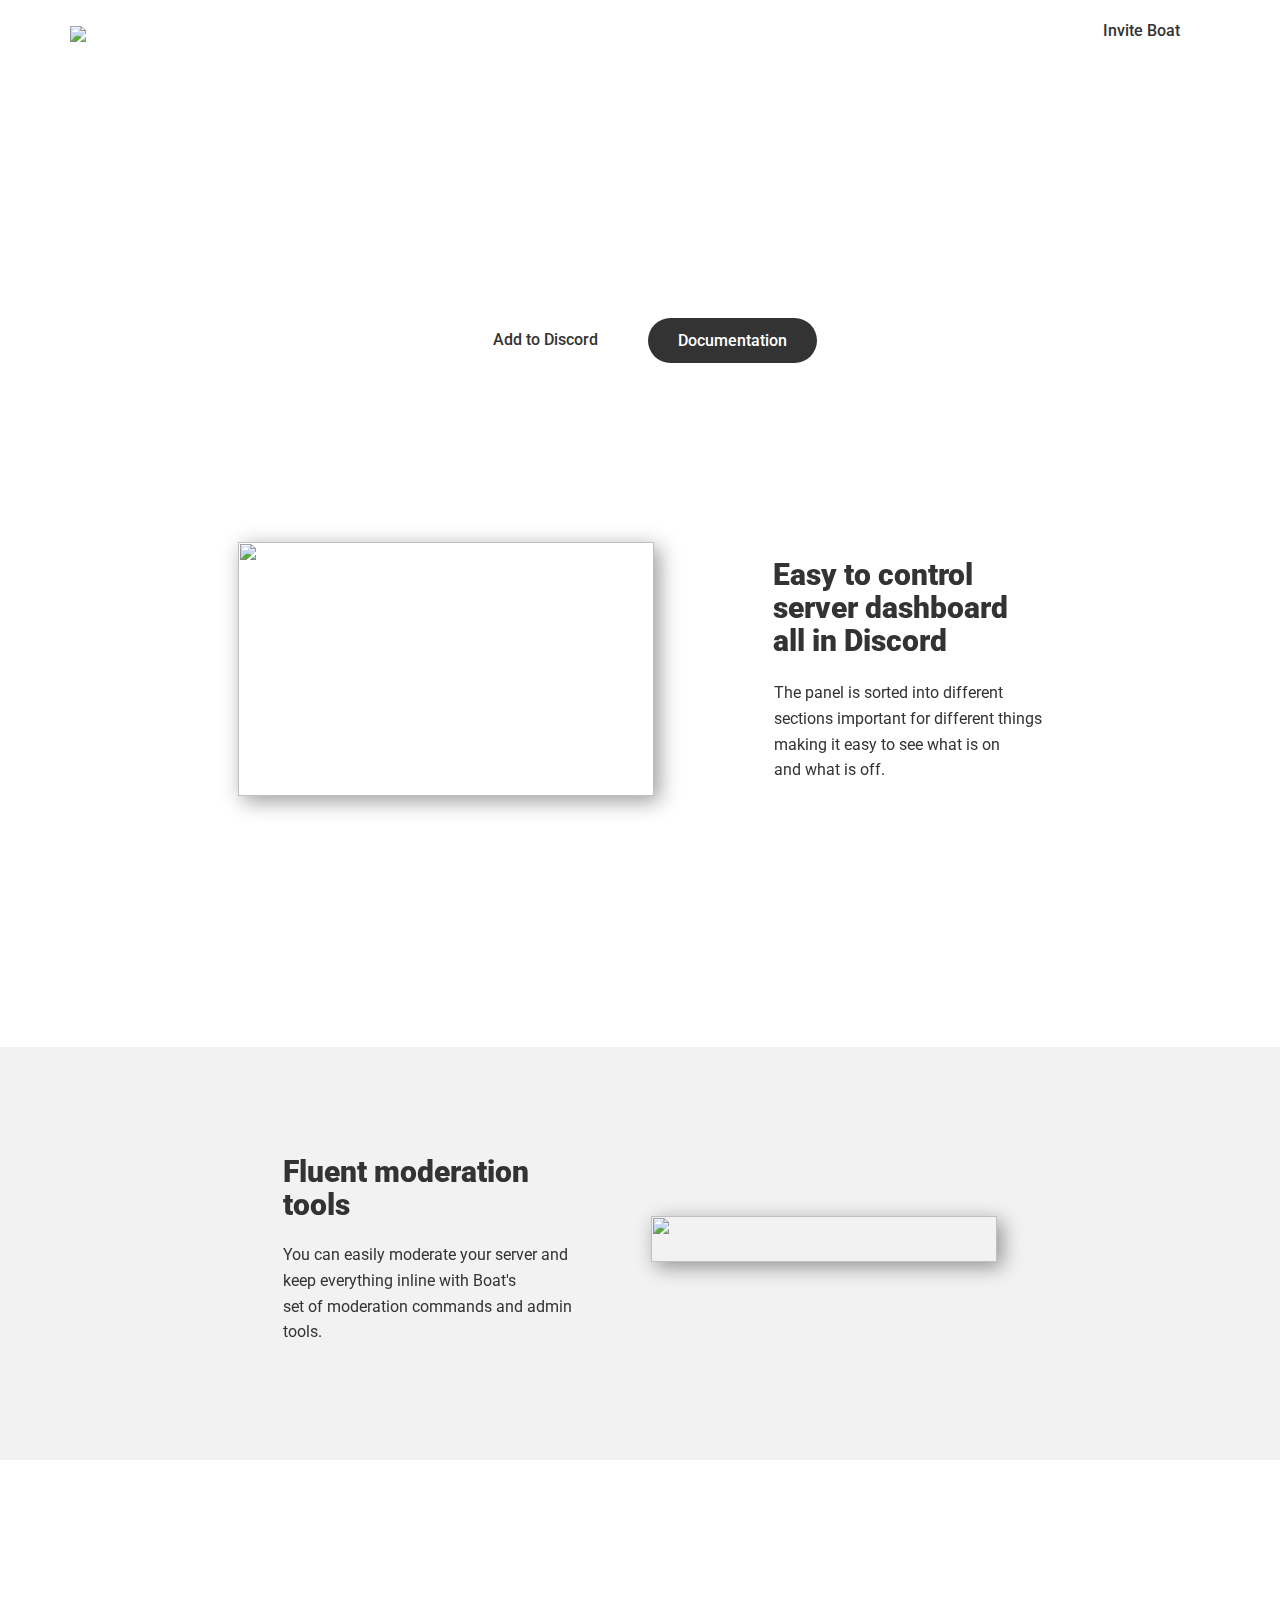
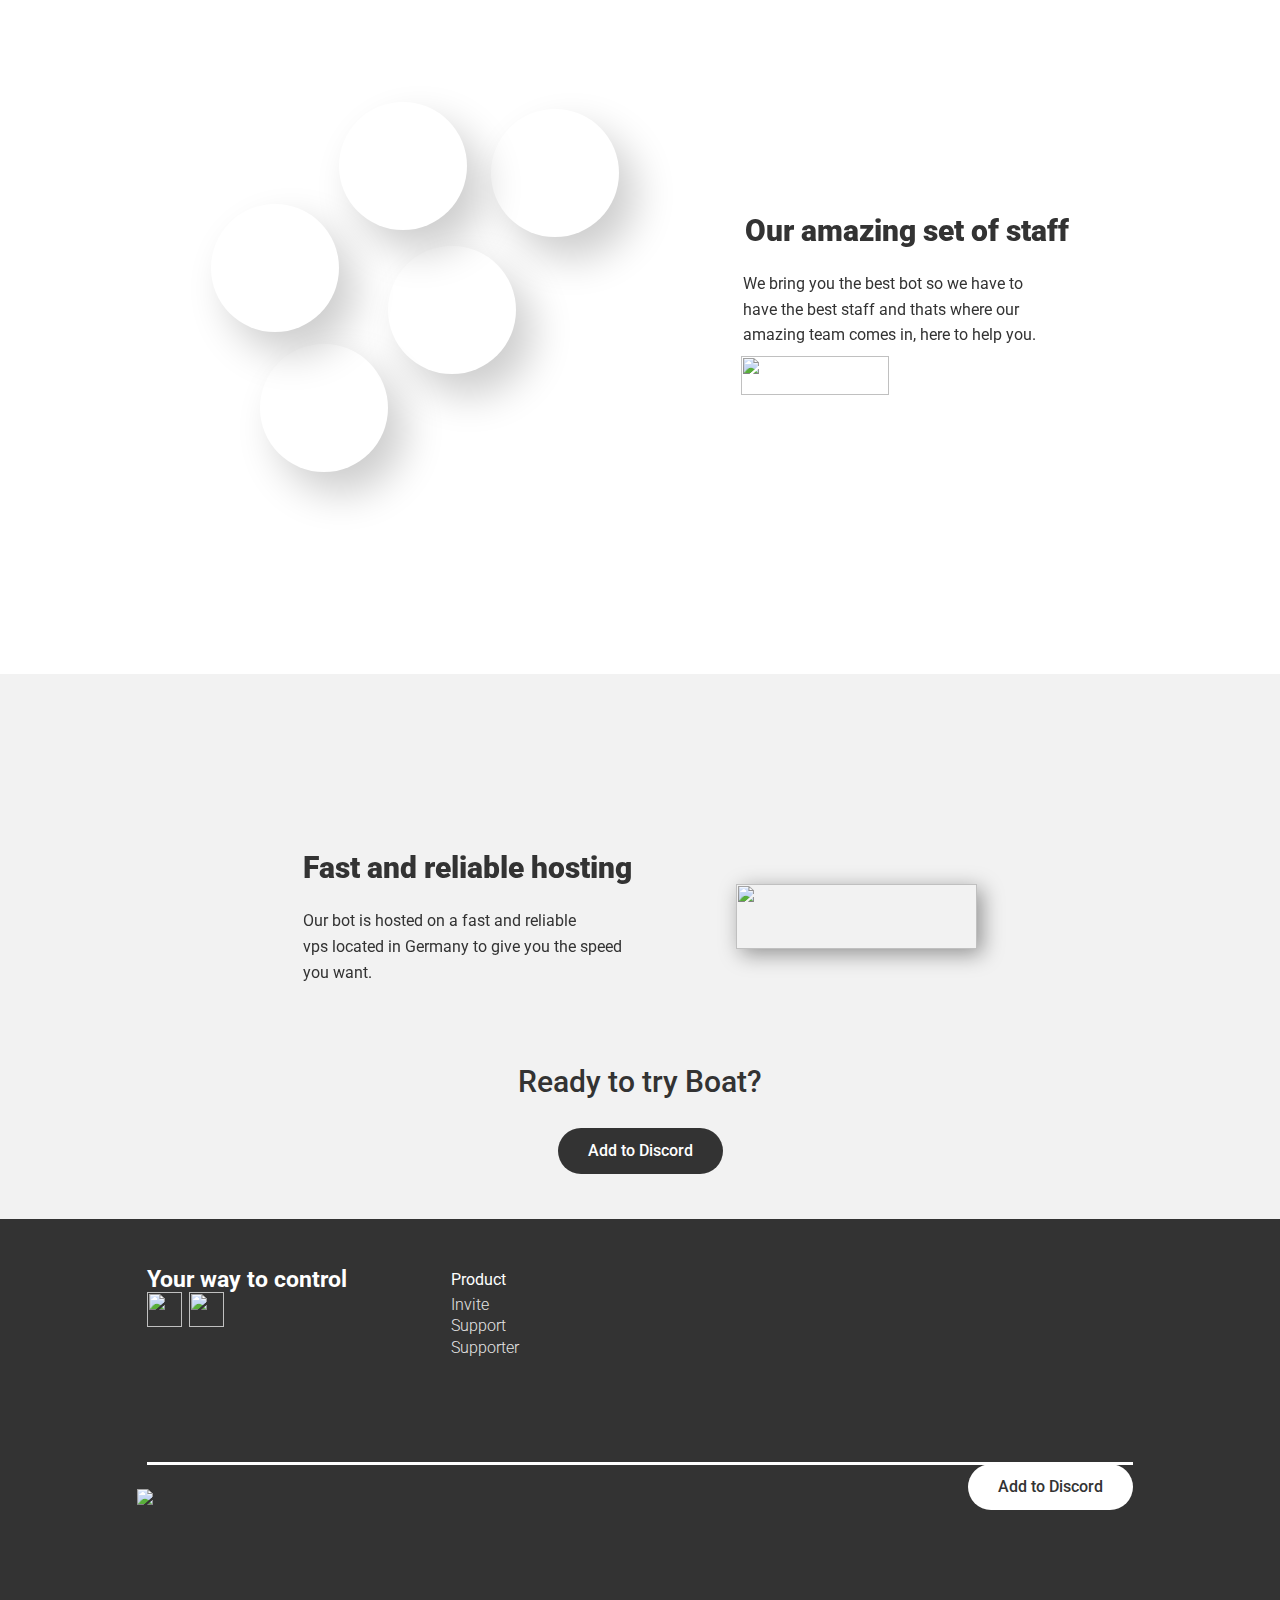
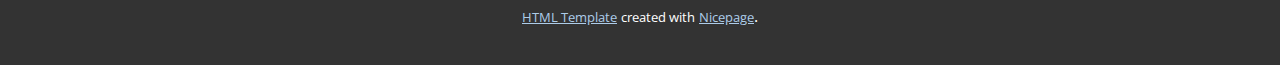
==== index.html @ 8aeeb50d "Add files via upload" ====
<!DOCTYPE html>
<html style="font-size: 16px;">
  <head>
    <meta name="viewport" content="width=device-width, initial-scale=1.0">
    <meta charset="utf-8">
    <meta name="keywords" content="CORONAVIRUS (COVID-19), Health information, helpfulresources and more provided by Google, Company news">
    <meta name="description" content="">
    <meta name="page_type" content="np-template-header-footer-from-plugin">
    <title>Home</title>
    <link rel="stylesheet" href="nicepage.css" media="screen">
<link rel="stylesheet" href="Home.css" media="screen">
    <script class="u-script" type="text/javascript" src="jquery.js" defer=""></script>
    <script class="u-script" type="text/javascript" src="nicepage.js" defer=""></script>
    <meta name="generator" content="Nicepage 2.19.0, nicepage.com">
    <link rel="icon" href="images/favicon.png">
    
    
    
    
    
    
    
    
    
    
    <link id="u-theme-google-font" rel="stylesheet" href="https://fonts.googleapis.com/css?family=Roboto:100,100i,300,300i,400,400i,500,500i,700,700i,900,900i|Open+Sans:300,300i,400,400i,600,600i,700,700i,800,800i">
    <script type="application/ld+json">{
		"@context": "http://schema.org",
		"@type": "Organization",
		"name": "Site1",
		"url": "index.html",
		"logo": "images/BoatNewBannerwhite.png"
}</script>
    <meta property="og:title" content="Home">
    <meta property="og:type" content="website">
    <meta name="theme-color" content="#478ac9">
    <link rel="canonical" href="index.html">
    <meta property="og:url" content="index.html">
  </head>
  <body data-home-page="Home.html" data-home-page-title="Home" class="u-body u-overlap"><header class="u-clearfix u-header u-header" id="sec-1f55"><div class="u-clearfix u-sheet u-sheet-1">
        <a href="#" class="u-image u-logo u-image-1" data-image-width="700" data-image-height="259">
          <img src="images/BoatNewBannerwhite.png" class="u-logo-image u-logo-image-1" data-image-width="64">
        </a>
        <nav class="u-menu u-menu-dropdown u-offcanvas u-menu-1">
          <div class="menu-collapse" style="font-size: 1rem; letter-spacing: 0; text-transform: uppercase; font-weight: 700;">
            <a class="u-button-style u-custom-left-right-menu-spacing u-custom-padding-bottom u-custom-text-shadow u-custom-top-bottom-menu-spacing u-nav-link u-text-active-white u-text-hover-grey-5 u-text-white" href="#" style="text-shadow: 2px 2px 8px rgba(0,0,0,0.4);">
              <svg><use xmlns:xlink="http://www.w3.org/1999/xlink" xlink:href="#menu-hamburger"></use></svg>
              <svg version="1.1" xmlns="http://www.w3.org/2000/svg" xmlns:xlink="http://www.w3.org/1999/xlink"><defs><symbol id="menu-hamburger" viewBox="0 0 16 16" style="width: 16px; height: 16px;"><rect y="1" width="16" height="2"></rect><rect y="7" width="16" height="2"></rect><rect y="13" width="16" height="2"></rect>
</symbol>
</defs></svg>
            </a>
          </div>
          <div class="u-custom-menu u-nav-container">
            <ul class="u-border-no-bottom u-border-no-left u-border-no-right u-border-no-top u-custom-font u-heading-font u-nav u-spacing-0 u-unstyled u-nav-1"><li class="u-nav-item"><a class="u-button-style u-nav-link u-text-active-white u-text-hover-grey-5 u-text-white" href="Home.html" style="padding: 10px 20px;">Home</a>
</li><li class="u-nav-item"><a class="u-button-style u-nav-link u-text-active-white u-text-hover-grey-5 u-text-white" href="Supporter.html" style="padding: 10px 20px;">Supporter</a>
</li><li class="u-nav-item"><a class="u-button-style u-nav-link u-text-active-white u-text-hover-grey-5 u-text-white" href="https://boat.statuspage.io" target="_blank" style="padding: 10px 20px;">Status</a>
</li><li class="u-nav-item"><a class="u-button-style u-nav-link u-text-active-white u-text-hover-grey-5 u-text-white" href="https://discord.gg/69CdUcV" target="_blank" style="padding: 10px 20px;">Community</a>
</li></ul>
          </div>
          <div class="u-custom-menu u-nav-container-collapse">
            <div class="u-black u-container-style u-inner-container-layout u-opacity u-opacity-95 u-sidenav">
              <div class="u-menu-close"></div>
              <ul class="u-align-center u-nav u-popupmenu-items u-unstyled u-nav-2"><li class="u-nav-item"><a class="u-button-style u-nav-link" href="Home.html" style="padding: 10px 20px;">Home</a>
</li><li class="u-nav-item"><a class="u-button-style u-nav-link" href="Supporter.html" style="padding: 10px 20px;">Supporter</a>
</li><li class="u-nav-item"><a class="u-button-style u-nav-link" href="https://boat.statuspage.io" target="_blank" style="padding: 10px 20px;">Status</a>
</li><li class="u-nav-item"><a class="u-button-style u-nav-link" href="https://discord.gg/69CdUcV" target="_blank" style="padding: 10px 20px;">Community</a>
</li></ul>
            </div>
            <div class="u-black u-menu-overlay u-opacity u-opacity-70"></div>
          </div>
        </nav>
        <a href="https://discordapp.com/oauth2/authorize?client_id=395896950224060416&amp;scope=bot&amp;permissions=2146958591" class="u-active-white u-border-radius-50 u-btn u-btn-round u-button-style u-custom-font u-heading-font u-hover-grey-5 u-text-grey-80 u-white u-btn-1" target="_blank">Invite Boat</a>
      </div></header>
    <section class="skrollable skrollable-between u-align-left u-clearfix u-image u-section-1" id="sec-74b9">
      <div class="u-clearfix u-sheet u-sheet-1">
        <h1 class="u-text u-text-body-alt-color u-text-default u-title u-text-1">Your way to control</h1>
        <p class="u-align-center u-custom-font u-heading-font u-text u-text-body-alt-color u-text-default u-text-2">Whether you are a multi thousand member server or just a small community for&nbsp;<br>your friends Boat is the best way to&nbsp;keep it secure and easy to manage!
        </p>
        <a href="https://discordapp.com/oauth2/authorize?client_id=395896950224060416&amp;scope=bot&amp;permissions=2146958591" class="u-active-white u-border-radius-50 u-btn u-btn-round u-button-style u-custom-font u-heading-font u-hover-grey-5 u-text-grey-80 u-white u-btn-1" target="_blank">Add to Discord</a>
        <a href="https://documentation.boatbot.xyz/" class="u-active-grey-80 u-border-radius-50 u-btn u-btn-round u-button-style u-custom-font u-grey-80 u-heading-font u-hover-grey-75 u-text-body-alt-color u-btn-2" target="_blank">Documentation</a>
      </div>
    </section>
    <section class="u-clearfix u-section-2" id="sec-5c33">
      <div class="u-clearfix u-sheet u-sheet-1">
        <img src="images/embed1.png" alt="" class="u-image u-image-default u-image-1" data-image-width="416" data-image-height="254" data-animation-name="fadeIn" data-animation-duration="1000" data-animation-delay="0" data-animation-direction="">
        <h1 class="u-text u-text-default u-text-grey-80 u-title u-text-1" data-animation-name="fadeIn" data-animation-duration="1000" data-animation-delay="0">Easy to control<br>server dashboard<br>all in Discord
        </h1>
        <p class="u-custom-font u-heading-font u-text u-text-default u-text-grey-80 u-text-2" data-animation-name="fadeIn" data-animation-duration="1000" data-animation-delay="0">The panel is sorted into different<br>sections important for different things<br>making it easy to see what is on<br>and what is off.
        </p>
      </div>
    </section>
    <section class="u-clearfix u-image u-section-3" id="sec-3e73">
      <div class="u-clearfix u-sheet u-sheet-1"></div>
    </section>
    <section class="u-clearfix u-grey-5 u-section-4" id="sec-9d03">
      <div class="u-clearfix u-sheet u-sheet-1">
        <h1 class="u-text u-text-grey-80 u-title u-text-1" data-animation-name="fadeIn" data-animation-duration="1000" data-animation-delay="0">Fluent moderation tools</h1>
        <img src="images/embed2.png" alt="" class="u-image u-image-default u-image-1" data-animation-name="fadeIn" data-animation-duration="1000" data-animation-delay="0">
        <p class="u-custom-font u-heading-font u-text u-text-default u-text-grey-80 u-text-2" data-animation-name="fadeIn" data-animation-duration="1000" data-animation-delay="0">You can easily moderate your server and<br>keep everything inline with Boat's<br>set of moderation commands and admin<br>tools.
        </p>
      </div>
    </section>
    <section class="u-clearfix u-image u-section-5" id="sec-e65d">
      <div class="u-clearfix u-sheet u-sheet-1"></div>
    </section>
    <section class="u-clearfix u-section-6" id="sec-9077">
      <div class="u-clearfix u-sheet u-sheet-1">
        <div alt="" class="u-image u-image-circle u-image-1" data-animation-name="bounceIn" data-animation-duration="250" data-animation-delay="0" data-animation-direction=""></div>
        <div alt="" class="u-image u-image-circle u-image-2" data-image-width="128" data-image-height="128" data-animation-name="bounceIn" data-animation-duration="1000" data-animation-delay="0" data-animation-direction=""></div>
        <img src="images/TTab1.png" alt="" class="u-image u-image-default u-image-3" data-image-width="319" data-image-height="83" data-href="586728631">
        <div alt="" class="u-image u-image-circle u-image-4" data-image-width="128" data-image-height="128" data-animation-name="bounceIn" data-animation-duration="1750" data-animation-delay="0" data-animation-direction=""></div>
        <div alt="" class="u-image u-image-circle u-image-5" data-image-width="128" data-image-height="128" data-animation-name="bounceIn" data-animation-duration="1500" data-animation-delay="0" data-animation-direction=""></div>
        <div alt="" class="u-image u-image-circle u-image-6" data-image-width="128" data-image-height="128" data-animation-name="bounceIn" data-animation-duration="750" data-animation-delay="0" data-animation-direction=""></div>
        <p class="u-custom-font u-heading-font u-text u-text-body-alt-color u-text-default u-text-1">Join the team</p>
        <h1 class="u-text u-text-default u-text-grey-80 u-title u-text-2" data-animation-name="fadeIn" data-animation-duration="1000" data-animation-delay="0">Our amazing set of staff</h1>
        <p class="u-custom-font u-heading-font u-text u-text-default u-text-grey-80 u-text-3" data-animation-name="fadeIn" data-animation-duration="1000" data-animation-delay="0">We bring you the best bot so we have to<br>have the best staff and thats where our<br>amazing team comes in, here to help you.
        </p>
      </div>
    </section>
    <section class="u-clearfix u-image u-section-7" id="sec-b079">
      <div class="u-clearfix u-sheet u-sheet-1"></div>
    </section>
    <section class="u-clearfix u-grey-5 u-section-8" id="sec-761b">
      <div class="u-clearfix u-sheet u-sheet-1">
        <h1 class="u-text u-text-default u-text-grey-80 u-title u-text-1" data-animation-name="fadeIn" data-animation-duration="1000" data-animation-delay="0">Fast and reliable hosting</h1>
        <img src="images/embed3.png" alt="" class="u-image u-image-default u-image-1" data-animation-name="fadeIn" data-animation-duration="1000" data-animation-delay="0">
        <p class="u-custom-font u-heading-font u-text u-text-default u-text-grey-80 u-text-2" data-animation-name="fadeIn" data-animation-duration="1000" data-animation-delay="0">Our bot is hosted on a fast and reliable<br>vps located in Germany to give you the speed<br>you want.
        </p>
      </div>
    </section>
    <section class="u-clearfix u-grey-5 u-section-9" id="sec-b037">
      <div class="u-clearfix u-sheet u-sheet-1">
        <h1 class="u-text u-text-default u-text-grey-80 u-title u-text-1">Ready to try Boat?</h1>
        <a href="https://discordapp.com/oauth2/authorize?client_id=395896950224060416&amp;scope=bot&amp;permissions=2146958591" class="u-active-grey-80 u-border-radius-50 u-btn u-btn-round u-button-style u-custom-font u-grey-80 u-heading-font u-hover-grey-75 u-text-body-alt-color u-btn-1" target="_blank">Add to Discord</a>
      </div>
    </section>
    
    
    <footer class="u-align-left u-clearfix u-footer u-grey-80 u-footer" id="sec-1c06"><div class="u-clearfix u-sheet u-sheet-1">
        <h1 class="u-text u-text-body-alt-color u-text-default u-title u-text-1">Your way to control</h1>
        <h1 class="u-text u-text-body-alt-color u-text-default u-title u-text-2">Product</h1>
        <img src="images/twitter.png" alt="" class="u-image u-image-default u-image-1" data-image-width="256" data-image-height="256" data-href="https://twitter.com/BoatDiscrd" data-target="_blank">
        <img src="images/discord.png" alt="" class="u-image u-image-default u-image-2" data-href="https://discord.gg/69CdUcV" data-target="_blank">
        <h1 class="u-text u-text-default u-text-grey-10 u-title u-text-3">
          <a href="https://discordapp.com/oauth2/authorize?client_id=395896950224060416&amp;scope=bot&amp;permissions=2146958591" target="_blank">Invite</a>
        </h1>
        <h1 class="u-text u-text-default u-text-grey-10 u-title u-text-4">
          <a href="https://discord.gg/69CdUcV" target="_blank">Support</a>
        </h1>
        <h1 class="u-text u-text-default u-text-grey-10 u-title u-text-5">
          <a href="Supporter.html">Supporter</a>
        </h1>
        <div class="u-border-3 u-border-white u-line u-line-horizontal u-line-1"></div>
        <a href="#" class="u-image u-logo u-image-3" data-image-width="700" data-image-height="259">
          <img src="images/BoatNewBannerwhite.png" class="u-logo-image u-logo-image-1" data-image-width="101.3334">
        </a>
        <a href="https://discordapp.com/oauth2/authorize?client_id=395896950224060416&amp;scope=bot&amp;permissions=2146958591" class="u-active-white u-border-radius-50 u-btn u-btn-round u-button-style u-custom-font u-heading-font u-hover-grey-5 u-text-grey-80 u-white u-btn-1" target="_blank">Add to Discord</a>
      </div></footer>
    <section class="u-backlink u-clearfix u-grey-80">
      <a class="u-link" href="https://nicepage.com/html" target="_blank">
        <span>HTML Template</span>
      </a>
      <p class="u-text">
        <span>created with</span>
      </p>
      <a class="u-link" href="https://nicepage.com/html" target="_blank">
        <span>Nicepage</span>
      </a>. 
    </section>
  </body>
</html>
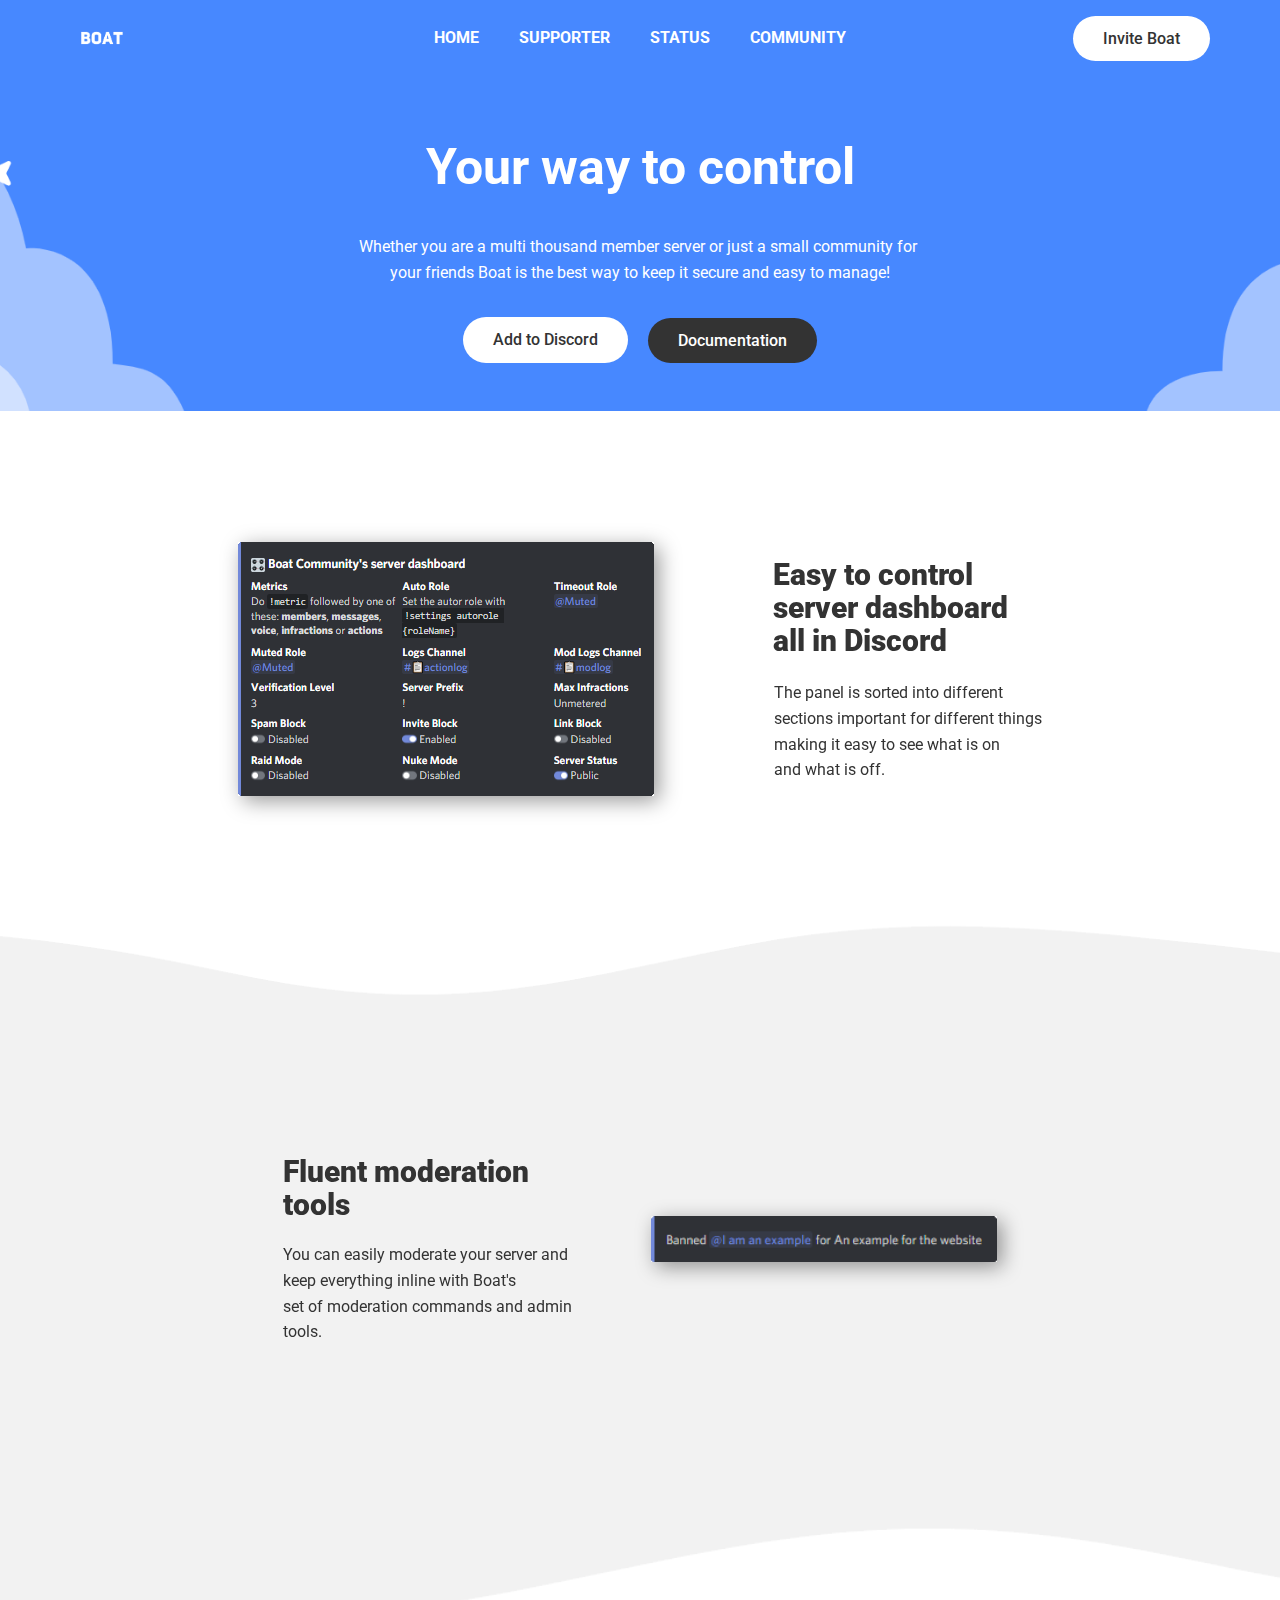
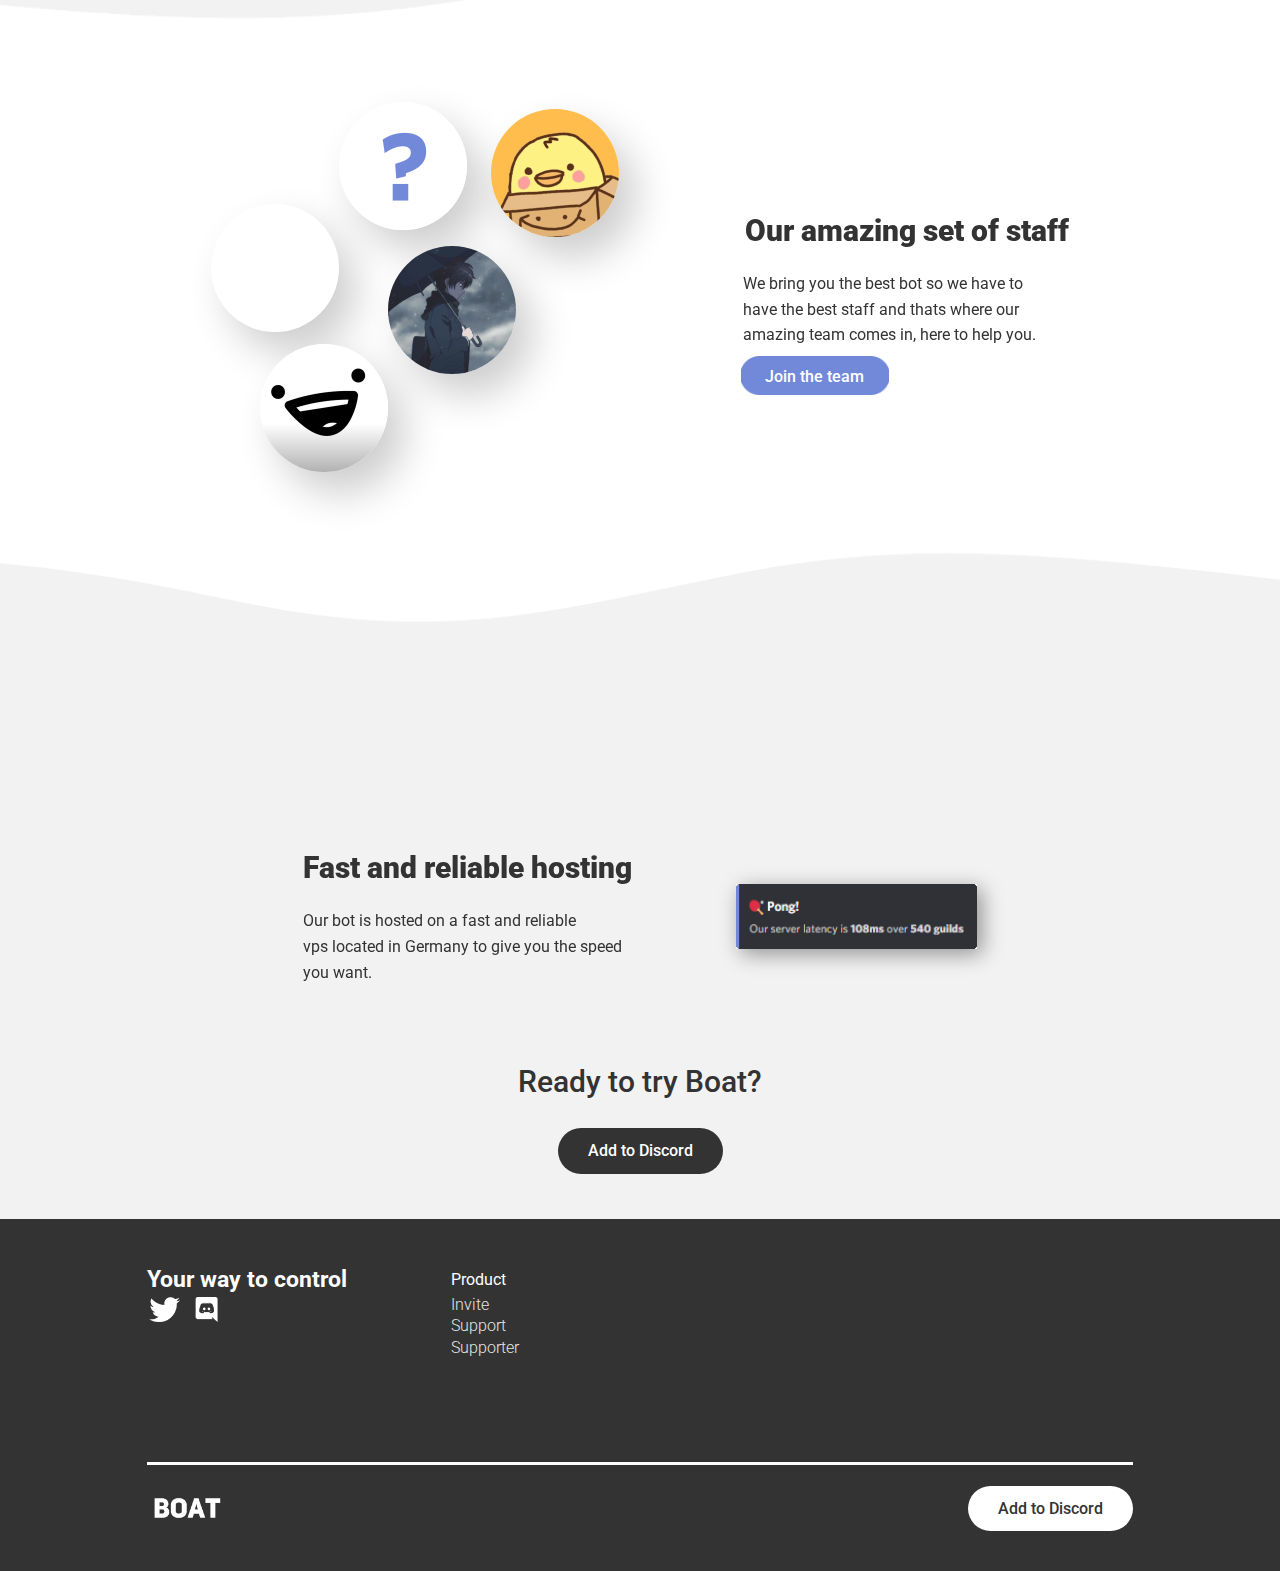
==== commit 9e7ff942: "Update index.html" ====
--- a/index.html
+++ b/index.html
@@ -156,16 +156,5 @@
         </a>
         <a href="https://discordapp.com/oauth2/authorize?client_id=395896950224060416&amp;scope=bot&amp;permissions=2146958591" class="u-active-white u-border-radius-50 u-btn u-btn-round u-button-style u-custom-font u-heading-font u-hover-grey-5 u-text-grey-80 u-white u-btn-1" target="_blank">Add to Discord</a>
       </div></footer>
-    <section class="u-backlink u-clearfix u-grey-80">
-      <a class="u-link" href="https://nicepage.com/html" target="_blank">
-        <span>HTML Template</span>
-      </a>
-      <p class="u-text">
-        <span>created with</span>
-      </p>
-      <a class="u-link" href="https://nicepage.com/html" target="_blank">
-        <span>Nicepage</span>
-      </a>. 
-    </section>
   </body>
-</html>+</html>
